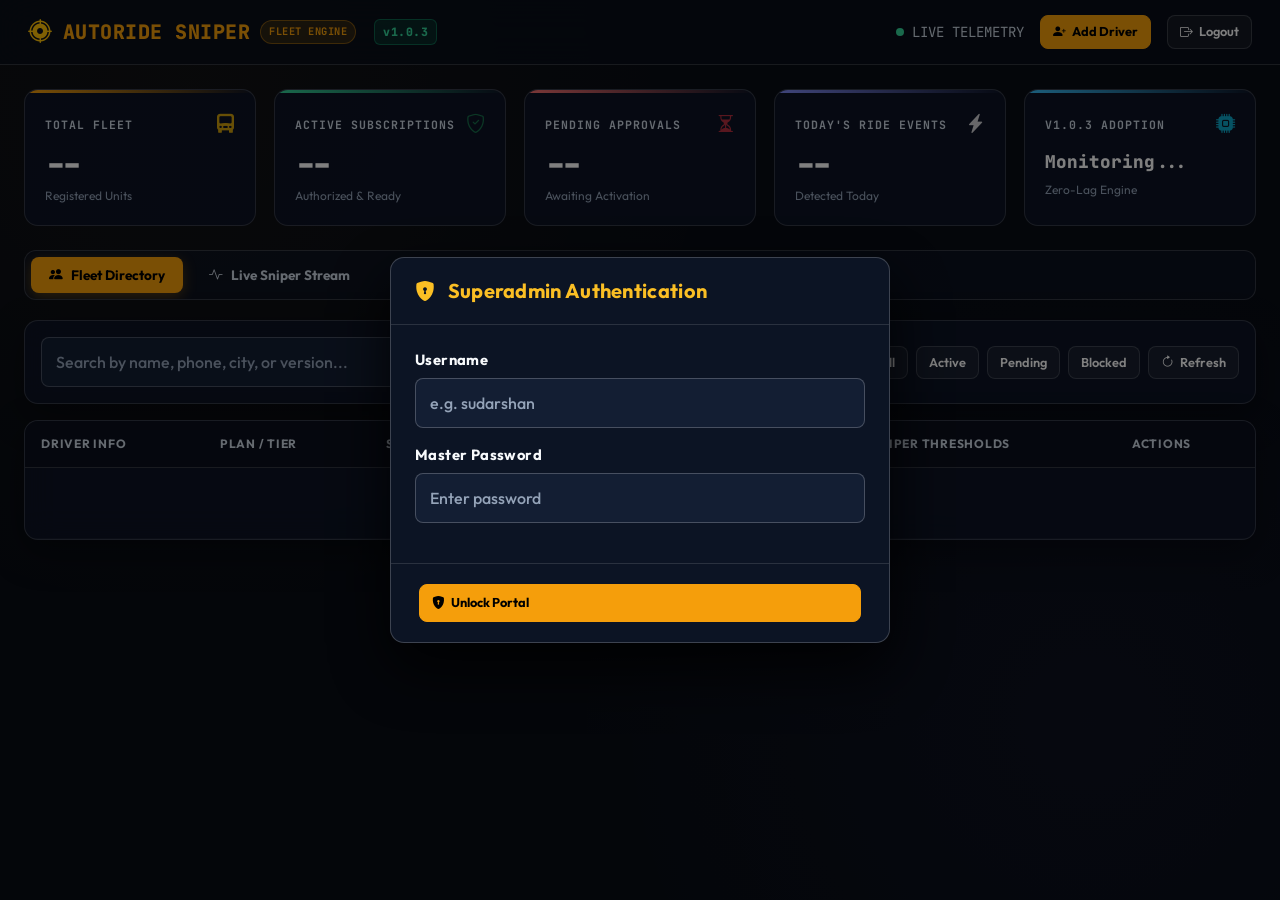
==== static/admin.html @ eeeb8648 "refactor(api): modularize routes and add admin auth - Extract API routes into dedicated router modul" ====
<!DOCTYPE html>
<html lang="en">
<head>
  <meta charset="UTF-8">
  <meta name="viewport" content="width=device-width, initial-scale=1.0">
  <title>Auto Ride Sniper - Master Fleet Operations & Telemetry</title>
  <link href="https://cdn.jsdelivr.net/npm/bootstrap@5.3.0/dist/css/bootstrap.min.css" rel="stylesheet">
  <link rel="stylesheet" href="https://cdn.jsdelivr.net/npm/bootstrap-icons@1.11.0/font/bootstrap-icons.css">
  <link href="https://fonts.googleapis.com/css2?family=Outfit:wght@400;600;700;800&family=JetBrains+Mono:wght@500;700&display=swap" rel="stylesheet">
  <link rel="stylesheet" href="/static/css/admin.css">
  <link rel="stylesheet" href="/static/css/modals.css">
</head>
<body>
  <nav class="top-nav d-flex justify-content-between align-items-center">
    <div class="brand-title">
      <i class="bi bi-crosshair2 text-warning fs-4"></i>
      <span>AUTORIDE SNIPER</span>
      <span class="brand-badge">FLEET ENGINE</span>
      <span class="badge-ver latest ms-2" id="versionBadge">v1.0.3</span>
    </div>
    <div class="d-flex align-items-center gap-3">
      <div class="d-flex align-items-center gap-2 small text-muted">
        <span class="live-dot"></span><span class="mono">LIVE TELEMETRY</span>
      </div>
      <button class="btn-action primary" onclick="openCreateModal()"><i class="bi bi-person-plus-fill"></i> Add Driver</button>
      <button class="btn-action" onclick="API.logout()"><i class="bi bi-box-arrow-right"></i> Logout</button>
    </div>
  </nav>

  <div class="container-fluid px-4 py-4">
    <div class="stat-grid">
      <div class="stat-card"><div class="stat-header"><span class="stat-label">Total Fleet</span><i class="bi bi-truck-front-fill stat-icon text-warning"></i></div><div class="stat-value" id="statTotalDrivers">--</div><div class="stat-subtext">Registered Units</div></div>
      <div class="stat-card emerald"><div class="stat-header"><span class="stat-label">Active Subscriptions</span><i class="bi bi-shield-check stat-icon text-success"></i></div><div class="stat-value" id="statActiveDrivers">--</div><div class="stat-subtext">Authorized & Ready</div></div>
      <div class="stat-card rose"><div class="stat-header"><span class="stat-label">Pending Approvals</span><i class="bi bi-hourglass-split stat-icon text-danger"></i></div><div class="stat-value" id="statPendingDrivers">--</div><div class="stat-subtext">Awaiting Activation</div></div>
      <div class="stat-card indigo"><div class="stat-header"><span class="stat-label">Today's Ride Events</span><i class="bi bi-lightning-charge-fill stat-icon text-indigo"></i></div><div class="stat-value" id="statTodayRides">--</div><div class="stat-subtext">Detected Today</div></div>
      <div class="stat-card cyan"><div class="stat-header"><span class="stat-label">v1.0.3 Adoption</span><i class="bi bi-cpu-fill stat-icon text-info"></i></div><div class="stat-value" id="versionAdoptionText" style="font-size: 1.1rem; line-height: 1.5;">Monitoring...</div><div class="stat-subtext">Zero-Lag Engine</div></div>
    </div>

    <div class="view-tabs">
      <button class="view-tab active" id="tab-fleet" onclick="switchView('fleet')"><i class="bi bi-people-fill"></i> Fleet Directory</button>
      <button class="view-tab" id="tab-live" onclick="switchView('live')"><i class="bi bi-activity"></i> Live Sniper Stream</button>
      <button class="view-tab" id="tab-releases" onclick="switchView('releases')"><i class="bi bi-box-seam-fill"></i> App Releases & APKs</button>
    </div>

    <!-- FLEET DIRECTORY -->
    <div id="fleetView">
      <div class="glass-panel p-3 mb-3 d-flex flex-wrap gap-2 justify-content-between align-items-center">
        <div class="d-flex gap-2 flex-grow-1" style="max-width: 480px;">
          <input type="text" id="driverSearchInput" class="form-control dark-input" placeholder="Search by name, phone, city, or version..." oninput="renderDriversTable()">
        </div>
        <div class="d-flex gap-2">
          <button class="btn-action filter-pill active" id="pill-all" onclick="filterDrivers('all')">All</button>
          <button class="btn-action filter-pill" id="pill-active" onclick="filterDrivers('active')">Active</button>
          <button class="btn-action filter-pill" id="pill-pending" onclick="filterDrivers('pending')">Pending</button>
          <button class="btn-action filter-pill" id="pill-blocked" onclick="filterDrivers('blocked')">Blocked</button>
          <button class="btn-action" onclick="loadDashboard()"><i class="bi bi-arrow-clockwise"></i> Refresh</button>
        </div>
      </div>

      <div class="glass-panel overflow-hidden">
        <table class="custom-table">
          <thead>
            <tr>
              <th>Driver Info</th><th>Plan / Tier</th><th>Status</th><th>Valid Until</th><th>App Version</th><th>Sniper Thresholds</th><th>Actions</th>
            </tr>
          </thead>
          <tbody id="driversTableBody">
            <tr><td colspan="7" class="text-center text-muted py-4">Loading fleet records...</td></tr>
          </tbody>
        </table>
      </div>
    </div>

    <!-- LIVE SNIPER STREAM -->
    <div id="liveStreamView" style="display: none;">
      <div class="glass-panel p-3 mb-3 d-flex justify-content-between align-items-center">
        <div class="fw-bold fs-5 text-warning"><i class="bi bi-broadcast"></i> Live Offer Detection Feed</div>
        <button class="btn-action" onclick="Telemetry.fetchLiveRides()"><i class="bi bi-arrow-clockwise"></i> Poll Now</button>
      </div>
      <div class="glass-panel overflow-hidden">
        <table class="custom-table">
          <thead>
            <tr>
              <th>Timestamp</th><th>Driver Phone</th><th>Platform</th><th>Fare Detected</th><th>Action Taken</th><th>Client Build</th><th>Proof Capture</th>
            </tr>
          </thead>
          <tbody id="liveRidesTableBody">
            <tr><td colspan="7" class="text-center text-muted py-4">Awaiting incoming telemetry streams...</td></tr>
          </tbody>
        </table>
      </div>
    </div>

    <!-- APP RELEASES & BUILDS -->
    <div id="releasesView" style="display: none;">
      <div class="glass-panel p-4 mb-3">
        <div class="d-flex flex-wrap justify-content-between align-items-center gap-2 mb-3">
          <div>
            <h5 class="fw-bold text-warning mb-1">Production APK Builds & Mobile OTA Distribution</h5>
            <div class="small text-muted">Upload updated APKs here. Driver mobile apps will automatically detect updates and install seamlessly.</div>
          </div>
          <div class="d-flex gap-2">
            <button class="btn-action primary" onclick="openUploadApkModal()"><i class="bi bi-cloud-arrow-up-fill"></i> Upload New APK</button>
            <a href="/api/v1/app/download-latest-apk" class="btn-action" target="_blank"><i class="bi bi-download"></i> Direct APK Link</a>
          </div>
        </div>
        <div id="activeReleaseBanner" class="p-3 mb-3 rounded" style="background: rgba(245, 158, 11, 0.08); border: 1px solid rgba(245, 158, 11, 0.25);"></div>
        <div id="releasesListContainer"><div class="text-center text-muted py-4">Checking release packages...</div></div>
      </div>
    </div>
  </div>

  <!-- MODAL: LOGIN -->
  <div class="modal fade" id="loginModal" tabindex="-1">
    <div class="modal-dialog modal-dialog-centered">
      <div class="modal-content dark-modal">
        <div class="modal-header dark-modal"><h5 class="modal-title fw-bold text-warning"><i class="bi bi-shield-lock-fill me-2"></i> Superadmin Authentication</h5></div>
        <form onsubmit="handleLoginSubmit(event)">
          <div class="modal-body p-4">
            <div class="alert alert-danger py-2 small" id="loginAlert" style="display: none;"></div>
            <div class="mb-3"><label class="form-label">Username</label><input type="text" id="adminUsername" class="form-control dark-input" required autocomplete="username" placeholder="e.g. sudarshan"></div>
            <div class="mb-3"><label class="form-label">Master Password</label><input type="password" id="adminPassword" class="form-control dark-input" required autocomplete="current-password" placeholder="Enter password"></div>
          </div>
          <div class="modal-footer dark-modal"><button type="submit" id="loginSubmitBtn" class="btn-action primary w-100 py-2"><i class="bi bi-shield-lock-fill"></i> Unlock Portal</button></div>
        </form>
      </div>
    </div>
  </div>

  <!-- MODAL: CREATE DRIVER -->
  <div class="modal fade" id="createDriverModal" tabindex="-1">
    <div class="modal-dialog modal-dialog-centered">
      <div class="modal-content dark-modal">
        <div class="modal-header dark-modal"><h5 class="modal-title fw-bold text-warning"><i class="bi bi-person-plus-fill me-2"></i> Register New Driver</h5><button type="button" class="btn-close btn-close-white" data-bs-dismiss="modal"></button></div>
        <form onsubmit="submitCreateDriver(event)">
          <div class="modal-body p-4">
            <div class="row g-3">
              <div class="col-6"><label class="form-label">Full Name</label><input type="text" id="newDriverName" class="form-control dark-input" required placeholder="Driver Name"></div>
              <div class="col-6"><label class="form-label">Phone Number</label><input type="tel" id="newDriverPhone" class="form-control dark-input" required placeholder="9876543210"></div>
              <div class="col-6"><label class="form-label">Password</label><input type="password" id="newDriverPass" class="form-control dark-input" required placeholder="Initial Password"></div>
              <div class="col-6"><label class="form-label">Vehicle Number</label><input type="text" id="newDriverVehicle" class="form-control dark-input" placeholder="MH 12 AB 1234"></div>
              <div class="col-6"><label class="form-label">City</label><input type="text" id="newDriverCity" class="form-control dark-input" value="Pune"></div>
              <div class="col-6"><label class="form-label">Plan Tier</label><select id="newDriverPlan" class="form-select dark-input"><option value="premium" selected>Premium (All 14 Apps)</option><option value="standard">Standard (Any 9 Apps)</option><option value="basic">Basic (Any 4 Apps)</option></select></div>
              <div class="col-6"><label class="form-label">Initial Status</label><select id="newDriverStatus" class="form-select dark-input"><option value="active" selected>Active (30 Days)</option><option value="pending">Pending Approval</option></select></div>
              <div class="col-6 d-flex align-items-center mt-4"><div class="form-check"><input class="form-check-input" type="checkbox" id="newDriverIsTester"><label class="form-check-label text-white" for="newDriverIsTester">Beta Tester</label></div></div>
            </div>
          </div>
          <div class="modal-footer dark-modal"><button type="button" class="btn-action" data-bs-dismiss="modal">Cancel</button><button type="submit" class="btn-action primary">Create Account</button></div>
        </form>
      </div>
    </div>
  </div>

  <!-- MODAL: GRANT ACCESS & EDIT -->
  <div class="modal fade" id="grantAccessModal" tabindex="-1">
    <div class="modal-dialog modal-dialog-centered">
      <div class="modal-content dark-modal">
        <div class="modal-header dark-modal"><h5 class="modal-title fw-bold text-warning"><i class="bi bi-sliders me-2"></i> Manage Driver Privileges</h5><button type="button" class="btn-close btn-close-white" data-bs-dismiss="modal"></button></div>
        <form onsubmit="submitGrantAccess(event)">
          <div class="modal-body p-4">
            <div class="fw-bold mb-3 text-white" id="grantPhoneDisplay">--</div>
            <div class="mb-3"><label class="form-label">Add Days To Subscription</label><input type="number" id="grantExpiryDays" class="form-control dark-input" value="30" min="1"></div>
            <div class="mb-3"><label class="form-label">Plan Tier</label><select id="grantPlanTier" class="form-select dark-input"><option value="premium">Premium (All 14 Platforms)</option><option value="standard">Standard (9 Platforms)</option><option value="basic">Basic (4 Platforms)</option></select></div>
            <div class="form-check mb-2"><input class="form-check-input" type="checkbox" id="grantIsTester"><label class="form-check-label text-white" for="grantIsTester">Beta Tester Privileges</label></div>
            <div class="form-check mb-2"><input class="form-check-input" type="checkbox" id="grantResetDevice"><label class="form-check-label text-warning" for="grantResetDevice">Reset Bound Device ID (Allows new phone login)</label></div>
          </div>
          <div class="modal-footer dark-modal"><button type="button" class="btn-action" data-bs-dismiss="modal">Cancel</button><button type="submit" class="btn-action primary">Save Privileges</button></div>
        </form>
      </div>
    </div>
  </div>

  <!-- MODAL: PROOF INSPECTOR -->
  <div class="modal fade" id="proofModal" tabindex="-1">
    <div class="modal-dialog modal-lg modal-dialog-centered">
      <div class="modal-content dark-modal">
        <div class="modal-header dark-modal"><h5 class="modal-title fw-bold text-warning"><i class="bi bi-eye-fill me-2"></i> Offer Detection Telemetry</h5><button type="button" class="btn-close btn-close-white" data-bs-dismiss="modal"></button></div>
        <div class="modal-body p-4">
          <div class="row g-4">
            <div class="col-md-7 text-center">
              <img id="proofImage" src="" alt="Proof capture" class="img-fluid rounded border border-secondary shadow" style="max-height: 480px;">
              <div id="proofNoImg" class="p-5 text-muted glass-panel" style="display:none;">No image binary attached.</div>
            </div>
            <div class="col-md-5">
              <div class="glass-panel p-3">
                <div class="mb-2"><span class="text-muted small">Platform:</span> <span id="proofPlatform" class="fw-bold"></span></div>
                <div class="mb-2"><span class="text-muted small">Fare:</span> <span id="proofFare" class="fw-bold text-success fs-5"></span></div>
                <div class="mb-2"><span class="text-muted small">Distance:</span> <span id="proofDistance" class="fw-bold"></span></div>
                <div class="mb-2"><span class="text-muted small">Action:</span> <span id="proofStatus" class="badge"></span></div>
                <div class="mb-3"><span class="text-muted small">Rationale:</span> <div id="proofReason" class="small p-2 rounded mt-1 bg-dark text-info"></div></div>
                <hr class="border-secondary">
                <div class="small text-muted mb-1">Min Threshold: <strong id="proofMinFare" class="text-warning"></strong></div>
                <div class="small text-muted mb-1">Max Threshold: <strong id="proofMaxFare" class="text-white"></strong></div>
              </div>
            </div>
          </div>
        </div>
      </div>
    </div>
  </div>

  <!-- MODAL: UPLOAD APK -->
  <div class="modal fade" id="uploadApkModal" tabindex="-1">
    <div class="modal-dialog modal-dialog-centered">
      <div class="modal-content dark-modal">
        <div class="modal-header dark-modal"><h5 class="modal-title fw-bold text-warning"><i class="bi bi-cloud-arrow-up-fill me-2"></i> Deploy Updated Mobile APK</h5><button type="button" class="btn-close btn-close-white" data-bs-dismiss="modal"></button></div>
        <form onsubmit="submitUploadApk(event)">
          <div class="modal-body p-4">
            <div class="mb-3"><label class="form-label">Select Compiled APK (.apk)</label><input type="file" id="apkFileInput" class="form-control dark-input" accept=".apk" required></div>
            <div class="row g-2 mb-3">
              <div class="col-6"><label class="form-label">Version Name</label><input type="text" id="apkVersionName" class="form-control dark-input" placeholder="e.g. 1.0.4" required></div>
              <div class="col-6"><label class="form-label">Version Code</label><input type="number" id="apkVersionCode" class="form-control dark-input" placeholder="e.g. 4" required min="1"></div>
            </div>
            <div class="mb-3"><label class="form-label">Update Notes / Changelog</label><input type="text" id="apkUpdateNotes" class="form-control dark-input" placeholder="e.g. Speed improvements & stealth updates"></div>
            <div class="form-check mb-2"><input class="form-check-input" type="checkbox" id="apkForceUpdate"><label class="form-check-label text-warning small" for="apkForceUpdate">Force Update (Prompt driver immediately on open)</label></div>
            <div id="apkUploadProgress" class="progress mt-3" style="display: none; height: 6px;"><div class="progress-bar progress-bar-striped progress-bar-animated bg-warning" style="width: 100%;"></div></div>
          </div>
          <div class="modal-footer dark-modal"><button type="button" class="btn-action" data-bs-dismiss="modal">Cancel</button><button type="submit" id="apkUploadSubmitBtn" class="btn-action primary"><i class="bi bi-upload"></i> Publish & Deploy APK</button></div>
        </form>
      </div>
    </div>
  </div>

  <!-- MODAL: DRIVER FULL PROFILE & DATA -->
  <div class="modal fade" id="driverProfileModal" tabindex="-1">
    <div class="modal-dialog modal-xl modal-dialog-centered modal-dialog-scrollable">
      <div class="modal-content dark-modal">
        <div class="modal-header dark-modal">
          <h5 class="modal-title fw-bold text-warning" id="profileModalTitle"><i class="bi bi-person-badge me-2"></i> Driver Profile</h5>
          <button type="button" class="btn-close btn-close-white" data-bs-dismiss="modal"></button>
        </div>
        <div class="modal-body p-4" id="driverProfileContent"></div>
      </div>
    </div>
  </div>

  <div class="toast-container" id="toastContainer"></div>

  <script src="https://cdn.jsdelivr.net/npm/bootstrap@5.3.0/dist/js/bootstrap.bundle.min.js"></script>
  <script src="/static/js/api.js"></script>
  <script src="/static/js/telemetry.js"></script>
  <script src="/static/js/admin.js"></script>
  <script src="/static/js/releases.js"></script>
  <script src="/static/js/driver_profile.js"></script>
</body>
</html>
---- static/css/admin.css ----
:root {
  --bg-body: #080c14;
  --bg-surface: #0e1526;
  --bg-card: rgba(14, 21, 38, 0.9);
  --bg-glass: rgba(18, 27, 49, 0.75);
  --border-color: rgba(255, 255, 255, 0.16);
  --border-hover: rgba(245, 158, 11, 0.5);
  --primary: #f59e0b;
  --primary-glow: rgba(245, 158, 11, 0.3);
  --accent-cyan: #38bdf8;
  --accent-indigo: #818cf8;
  --success: #34d399;
  --danger: #f87171;
  --warning: #fbbf24;
  --text-main: #ffffff;
  --text-muted: #cbd5e1;
  --text-dim: #94a3b8;
  --font-heading: 'Outfit', sans-serif;
  --font-mono: 'JetBrains Mono', monospace;
  --radius-sm: 8px;
  --radius-md: 14px;
  --radius-lg: 20px;
}

/* High-Contrast Readability Overrides */
.text-muted, .text-secondary {
  color: #cbd5e1 !important;
}

* { box-sizing: border-box; }
body {
  background-color: var(--bg-body);
  color: var(--text-main);
  font-family: 'Outfit', sans-serif;
  min-height: 100vh;
  margin: 0;
  overflow-x: hidden;
  background-image: 
    radial-gradient(circle at 15% 10%, rgba(245, 158, 11, 0.04) 0%, transparent 40%),
    radial-gradient(circle at 85% 80%, rgba(99, 102, 241, 0.05) 0%, transparent 40%);
}

.mono { font-family: var(--font-mono); }
.glass-panel {
  background: var(--bg-card);
  backdrop-filter: blur(16px);
  -webkit-backdrop-filter: blur(16px);
  border: 1px solid var(--border-color);
  border-radius: var(--radius-md);
  box-shadow: 0 12px 36px rgba(0, 0, 0, 0.35);
}

/* Navbar */
.top-nav {
  background: rgba(10, 15, 26, 0.85);
  backdrop-filter: blur(20px);
  border-bottom: 1px solid var(--border-color);
  padding: 14px 28px;
  position: sticky;
  top: 0;
  z-index: 1000;
}
.brand-title {
  font-family: var(--font-mono);
  font-weight: 800;
  font-size: 1.25rem;
  letter-spacing: 0.5px;
  color: var(--primary);
  display: flex;
  align-items: center;
  gap: 10px;
}
.brand-badge {
  font-size: 0.65rem;
  padding: 3px 8px;
  border-radius: 20px;
  background: rgba(245, 158, 11, 0.15);
  border: 1px solid rgba(245, 158, 11, 0.4);
  color: var(--primary);
  text-transform: uppercase;
  font-weight: 700;
}

/* Stat Cards */
.stat-grid {
  display: grid;
  grid-template-columns: repeat(auto-fit, minmax(210px, 1fr));
  gap: 18px;
  margin-bottom: 24px;
}
.stat-card {
  padding: 20px;
  border-radius: var(--radius-md);
  border: 1px solid var(--border-color);
  background: var(--bg-card);
  transition: transform 0.2s ease, border-color 0.2s ease;
  position: relative;
  overflow: hidden;
}
.stat-card:hover {
  transform: translateY(-2px);
  border-color: var(--border-hover);
}
.stat-card::before {
  content: '';
  position: absolute;
  top: 0;
  left: 0;
  right: 0;
  height: 3px;
  background: linear-gradient(90deg, var(--primary), transparent);
}
.stat-card.emerald::before { background: linear-gradient(90deg, var(--success), transparent); }
.stat-card.indigo::before { background: linear-gradient(90deg, var(--accent-indigo), transparent); }
.stat-card.cyan::before { background: linear-gradient(90deg, var(--accent-cyan), transparent); }
.stat-card.rose::before { background: linear-gradient(90deg, var(--danger), transparent); }

.stat-header {
  display: flex;
  justify-content: space-between;
  align-items: center;
  margin-bottom: 10px;
}
.stat-label {
  font-size: 0.72rem;
  text-transform: uppercase;
  letter-spacing: 1px;
  color: var(--text-muted);
  font-weight: 700;
  font-family: var(--font-mono);
}
.stat-icon {
  font-size: 1.2rem;
  opacity: 0.8;
}
.stat-value {
  font-size: 2rem;
  font-weight: 800;
  font-family: var(--font-mono);
  color: var(--text-main);
  line-height: 1;
}
.stat-subtext {
  font-size: 0.75rem;
  color: var(--text-dim);
  margin-top: 6px;
}

/* Navigation Tabs */
.view-tabs {
  display: flex;
  gap: 8px;
  background: rgba(14, 21, 38, 0.6);
  padding: 6px;
  border-radius: 12px;
  border: 1px solid var(--border-color);
  margin-bottom: 20px;
  overflow-x: auto;
}
.view-tab {
  background: transparent;
  border: none;
  color: var(--text-muted);
  padding: 8px 18px;
  border-radius: 8px;
  font-weight: 700;
  font-size: 0.85rem;
  cursor: pointer;
  transition: all 0.2s ease;
  white-space: nowrap;
  display: flex;
  align-items: center;
  gap: 8px;
}
.view-tab:hover { color: var(--text-main); background: rgba(255, 255, 255, 0.04); }
.view-tab.active {
  background: var(--primary);
  color: #000;
  box-shadow: 0 4px 14px var(--primary-glow);
}

/* Table Design */
.custom-table {
  width: 100%;
  border-collapse: separate;
  border-spacing: 0;
  color: var(--text-main);
}
.custom-table th {
  background: rgba(10, 15, 26, 0.7);
  padding: 14px 16px;
  font-size: 0.75rem;
  text-transform: uppercase;
  letter-spacing: 0.75px;
  color: var(--text-muted);
  border-bottom: 1px solid var(--border-color);
  font-weight: 700;
}
.custom-table td {
  padding: 14px 16px;
  border-bottom: 1px solid rgba(255, 255, 255, 0.04);
  font-size: 0.9rem;
  vertical-align: middle;
}
.custom-table tr:hover td {
  background: rgba(255, 255, 255, 0.025);
}

/* Badges & Tags */
.badge-status {
  padding: 4px 10px;
  border-radius: 20px;
  font-size: 0.72rem;
  font-weight: 700;
  text-transform: uppercase;
  letter-spacing: 0.5px;
  display: inline-flex;
  align-items: center;
  gap: 5px;
}
.badge-status.active {
  background: rgba(16, 185, 129, 0.15);
  color: #34d399;
  border: 1px solid rgba(16, 185, 129, 0.3);
}
.badge-status.pending {
  background: rgba(245, 158, 11, 0.15);
  color: #fbbf24;
  border: 1px solid rgba(245, 158, 11, 0.3);
}
.badge-status.restricted, .badge-status.blocked {
  background: rgba(239, 68, 68, 0.15);
  color: #f87171;
  border: 1px solid rgba(239, 68, 68, 0.3);
}
.badge-ver {
  font-family: var(--font-mono);
  font-size: 0.72rem;
  padding: 3px 8px;
  border-radius: 6px;
  background: rgba(99, 102, 241, 0.15);
  color: #a5b4fc;
  border: 1px solid rgba(99, 102, 241, 0.3);
}
.badge-ver.latest {
  background: rgba(16, 185, 129, 0.15);
  color: #34d399;
  border-color: rgba(16, 185, 129, 0.4);
}

/* Action Buttons */
.btn-action {
  background: rgba(255, 255, 255, 0.05);
  border: 1px solid var(--border-color);
  color: var(--text-main);
  padding: 6px 12px;
  border-radius: var(--radius-sm);
  font-size: 0.8rem;
  font-weight: 600;
  cursor: pointer;
  transition: all 0.2s ease;
  display: inline-flex;
  align-items: center;
  gap: 6px;
}
.btn-action:hover {
  background: rgba(255, 255, 255, 0.1);
  border-color: rgba(255, 255, 255, 0.2);
  color: #fff;
}
.btn-action.primary {
  background: var(--primary);
  color: #000;
  border-color: var(--primary);
  font-weight: 700;
}
.btn-action.primary:hover {
  background: #d97706;
}



/* Pulse animation */
.live-dot {
  width: 8px;
  height: 8px;
  border-radius: 50%;
  background: var(--success);
  display: inline-block;
  box-shadow: 0 0 0 0 rgba(16, 185, 129, 0.7);
  animation: pulseDot 1.8s infinite;
}
@keyframes pulseDot {
  0% { box-shadow: 0 0 0 0 rgba(16, 185, 129, 0.7); }
  70% { box-shadow: 0 0 0 8px rgba(16, 185, 129, 0); }
  100% { box-shadow: 0 0 0 0 rgba(16, 185, 129, 0); }
}
---- static/css/modals.css ----
/* Modal & Overlay Design System - High Contrast Readability */
.modal-content.dark-modal {
  background: #0c1424;
  border: 1px solid rgba(255, 255, 255, 0.2);
  border-radius: var(--radius-md);
  color: #ffffff;
  box-shadow: 0 25px 60px rgba(0, 0, 0, 0.85);
}
.modal-header.dark-modal {
  border-bottom: 1px solid rgba(255, 255, 255, 0.12);
  padding: 18px 24px;
}
.modal-footer.dark-modal {
  border-top: 1px solid rgba(255, 255, 255, 0.12);
  padding: 16px 24px;
}
.modal-title {
  color: #fbbf24 !important;
  font-weight: 700;
  letter-spacing: 0.3px;
}

/* Crisp, High-Contrast Labels */
.dark-modal label,
.dark-modal .form-label,
label.form-label {
  color: #f8fafc !important;
  font-weight: 700 !important;
  font-size: 0.92rem !important;
  letter-spacing: 0.4px;
  margin-bottom: 7px;
  display: block;
}

/* High-Contrast Inputs */
.form-control.dark-input, .form-select.dark-input {
  background: #131e33;
  border: 1.5px solid rgba(255, 255, 255, 0.22);
  color: #ffffff !important;
  border-radius: var(--radius-sm);
  padding: 12px 14px;
  font-size: 1rem;
  font-weight: 500;
}
.form-control.dark-input::placeholder {
  color: #94a3b8;
}
.form-control.dark-input:focus, .form-select.dark-input:focus {
  background: #172642;
  border-color: #f59e0b;
  color: #ffffff !important;
  box-shadow: 0 0 0 3px rgba(245, 158, 11, 0.3);
  outline: none;
}

/* Toast Notifications */
.toast-container {
  position: fixed;
  bottom: 24px;
  right: 24px;
  z-index: 9999;
  display: flex;
  flex-direction: column;
  gap: 10px;
}
.toast-card {
  background: #0f172a;
  border: 1px solid rgba(255, 255, 255, 0.2);
  padding: 14px 20px;
  border-radius: var(--radius-sm);
  color: #ffffff;
  box-shadow: 0 10px 30px rgba(0, 0, 0, 0.6);
  display: flex;
  align-items: center;
  gap: 12px;
  animation: slideIn 0.3s ease forwards;
}
@keyframes slideIn {
  from { opacity: 0; transform: translateY(20px); }
  to { opacity: 1; transform: translateY(0); }
}
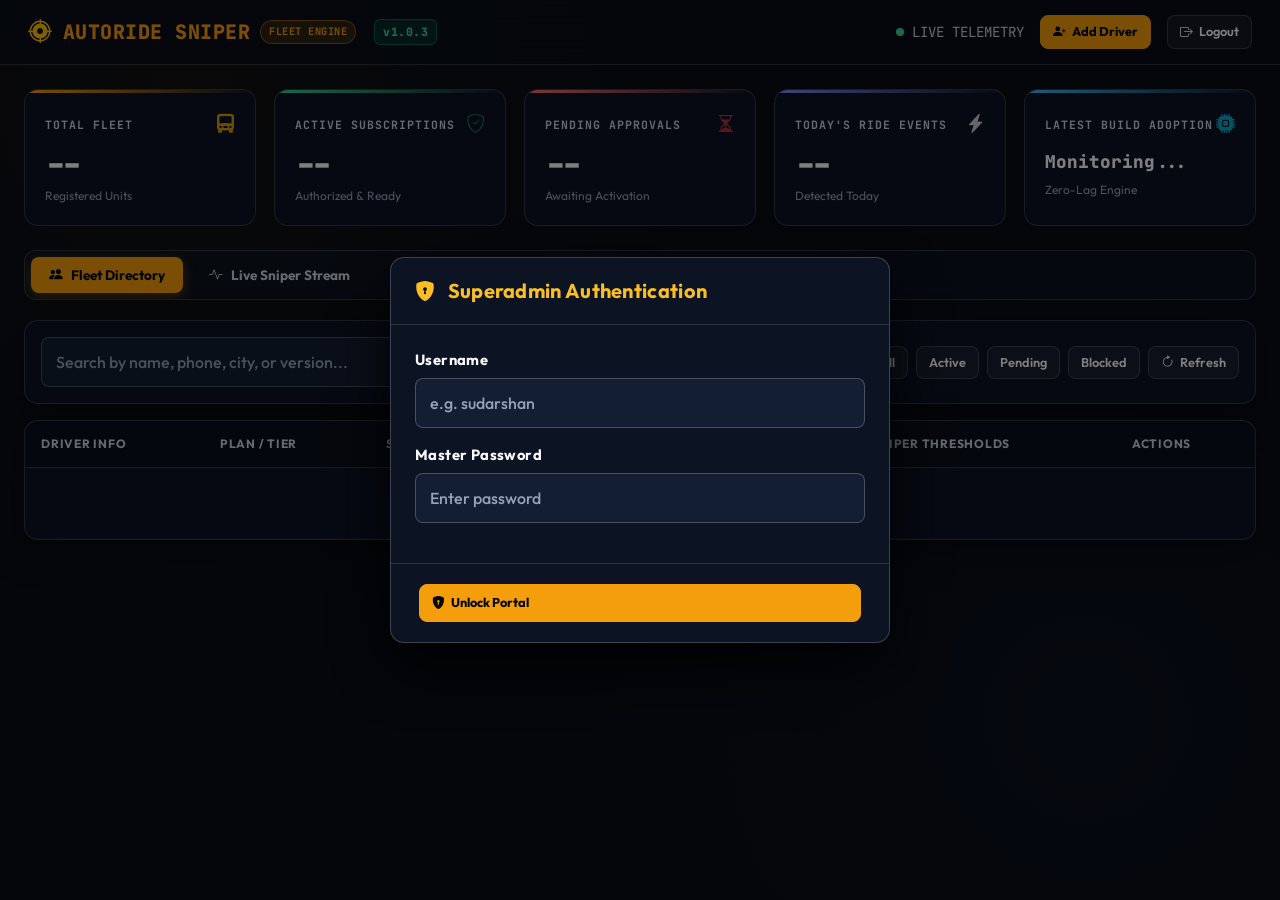
==== commit a9cffdb6: "chore: track published release in admin stats, untrack __pycache__ - Admin stats and the adoption ca" ====
--- a/static/admin.html
+++ b/static/admin.html
@@ -33,12 +33,13 @@
       <div class="stat-card emerald"><div class="stat-header"><span class="stat-label">Active Subscriptions</span><i class="bi bi-shield-check stat-icon text-success"></i></div><div class="stat-value" id="statActiveDrivers">--</div><div class="stat-subtext">Authorized & Ready</div></div>
       <div class="stat-card rose"><div class="stat-header"><span class="stat-label">Pending Approvals</span><i class="bi bi-hourglass-split stat-icon text-danger"></i></div><div class="stat-value" id="statPendingDrivers">--</div><div class="stat-subtext">Awaiting Activation</div></div>
       <div class="stat-card indigo"><div class="stat-header"><span class="stat-label">Today's Ride Events</span><i class="bi bi-lightning-charge-fill stat-icon text-indigo"></i></div><div class="stat-value" id="statTodayRides">--</div><div class="stat-subtext">Detected Today</div></div>
-      <div class="stat-card cyan"><div class="stat-header"><span class="stat-label">v1.0.3 Adoption</span><i class="bi bi-cpu-fill stat-icon text-info"></i></div><div class="stat-value" id="versionAdoptionText" style="font-size: 1.1rem; line-height: 1.5;">Monitoring...</div><div class="stat-subtext">Zero-Lag Engine</div></div>
+      <div class="stat-card cyan"><div class="stat-header"><span class="stat-label" id="versionAdoptionLabel">Latest Build Adoption</span><i class="bi bi-cpu-fill stat-icon text-info"></i></div><div class="stat-value" id="versionAdoptionText" style="font-size: 1.1rem; line-height: 1.5;">Monitoring...</div><div class="stat-subtext">Zero-Lag Engine</div></div>
     </div>
 
     <div class="view-tabs">
       <button class="view-tab active" id="tab-fleet" onclick="switchView('fleet')"><i class="bi bi-people-fill"></i> Fleet Directory</button>
       <button class="view-tab" id="tab-live" onclick="switchView('live')"><i class="bi bi-activity"></i> Live Sniper Stream</button>
+      <button class="view-tab" id="tab-health" onclick="switchView('health')"><i class="bi bi-heart-pulse-fill"></i> Engine Health</button>
       <button class="view-tab" id="tab-releases" onclick="switchView('releases')"><i class="bi bi-box-seam-fill"></i> App Releases & APKs</button>
     </div>
 
@@ -87,6 +88,49 @@
           <tbody id="liveRidesTableBody">
             <tr><td colspan="7" class="text-center text-muted py-4">Awaiting incoming telemetry streams...</td></tr>
           </tbody>
+        </table>
+      </div>
+    </div>
+
+    <!-- ENGINE HEALTH & ACCEPT QUALITY -->
+    <div id="healthView" style="display: none;">
+      <div class="glass-panel p-3 mb-3 d-flex flex-wrap gap-2 justify-content-between align-items-center">
+        <div>
+          <div class="fw-bold fs-5 text-warning"><i class="bi bi-heart-pulse-fill"></i> Engine Liveness</div>
+          <div class="small text-muted" id="healthStaleCount">--</div>
+        </div>
+        <button class="btn-action" onclick="Health.refresh()"><i class="bi bi-arrow-clockwise"></i> Refresh</button>
+      </div>
+      <div class="glass-panel overflow-hidden mb-4">
+        <table class="custom-table">
+          <thead><tr><th>Driver</th><th>Engine</th><th>Last Heartbeat</th><th>State</th><th>Errors</th><th>Build</th></tr></thead>
+          <tbody id="healthDriversBody"><tr><td colspan="6" class="text-center text-muted py-4">Loading...</td></tr></tbody>
+        </table>
+      </div>
+
+      <div class="glass-panel p-3 mb-3 d-flex flex-wrap gap-2 justify-content-between align-items-center">
+        <div class="fw-bold fs-5 text-warning"><i class="bi bi-bullseye"></i> Accept Quality by Platform</div>
+        <div class="d-flex gap-2">
+          <button class="btn-action filter-pill quality-days active" data-days="1" onclick="Health.setDays(1)">24h</button>
+          <button class="btn-action filter-pill quality-days" data-days="7" onclick="Health.setDays(7)">7 days</button>
+          <button class="btn-action filter-pill quality-days" data-days="30" onclick="Health.setDays(30)">30 days</button>
+        </div>
+      </div>
+      <div class="glass-panel overflow-hidden mb-4">
+        <table class="custom-table">
+          <thead><tr><th>Platform</th><th>Accepts</th><th>Verified Success</th><th>Outcomes</th><th>Latency p50</th><th>Latency p90</th></tr></thead>
+          <tbody id="healthQualityBody"><tr><td colspan="6" class="text-center text-muted py-4">Loading...</td></tr></tbody>
+        </table>
+      </div>
+
+      <div class="glass-panel p-3 mb-3">
+        <div class="fw-bold fs-5 text-warning"><i class="bi bi-bug-fill"></i> Failure Screen Captures</div>
+        <div class="small text-muted">Redacted screen trees from failed or unparsed offers. Use these to fix detectors.</div>
+      </div>
+      <div class="glass-panel overflow-hidden">
+        <table class="custom-table">
+          <thead><tr><th>Time</th><th>Platform</th><th>Failure</th><th>Device / Build</th><th>Screen</th></tr></thead>
+          <tbody id="healthDumpsBody"><tr><td colspan="5" class="text-center text-muted py-4">Loading...</td></tr></tbody>
         </table>
       </div>
     </div>
@@ -234,6 +278,23 @@
     </div>
   </div>
 
+  <div class="modal fade" id="dumpModal" tabindex="-1">
+    <div class="modal-dialog modal-xl modal-dialog-centered modal-dialog-scrollable">
+      <div class="modal-content dark-modal">
+        <div class="modal-header dark-modal">
+          <h5 class="modal-title fw-bold text-warning" id="dumpModalTitle">Screen Capture</h5>
+          <button type="button" class="btn-close btn-close-white" data-bs-dismiss="modal"></button>
+        </div>
+        <div class="modal-body p-4">
+          <div class="small text-muted mb-1">Screen text</div>
+          <pre id="dumpScreenText" class="small p-2 rounded bg-dark text-info" style="white-space: pre-wrap; max-height: 220px; overflow: auto;"></pre>
+          <div class="small text-muted mb-1 mt-3">Node tree (t=text, d=description, id=view id, c=class, b=bounds, k=clickable)</div>
+          <pre id="dumpNodes" class="small p-2 rounded bg-dark text-light" style="max-height: 420px; overflow: auto;"></pre>
+        </div>
+      </div>
+    </div>
+  </div>
+
   <div class="toast-container" id="toastContainer"></div>
 
   <script src="https://cdn.jsdelivr.net/npm/bootstrap@5.3.0/dist/js/bootstrap.bundle.min.js"></script>
@@ -241,6 +302,7 @@
   <script src="/static/js/telemetry.js"></script>
   <script src="/static/js/admin.js"></script>
   <script src="/static/js/releases.js"></script>
+  <script src="/static/js/health.js"></script>
   <script src="/static/js/driver_profile.js"></script>
 </body>
 </html>
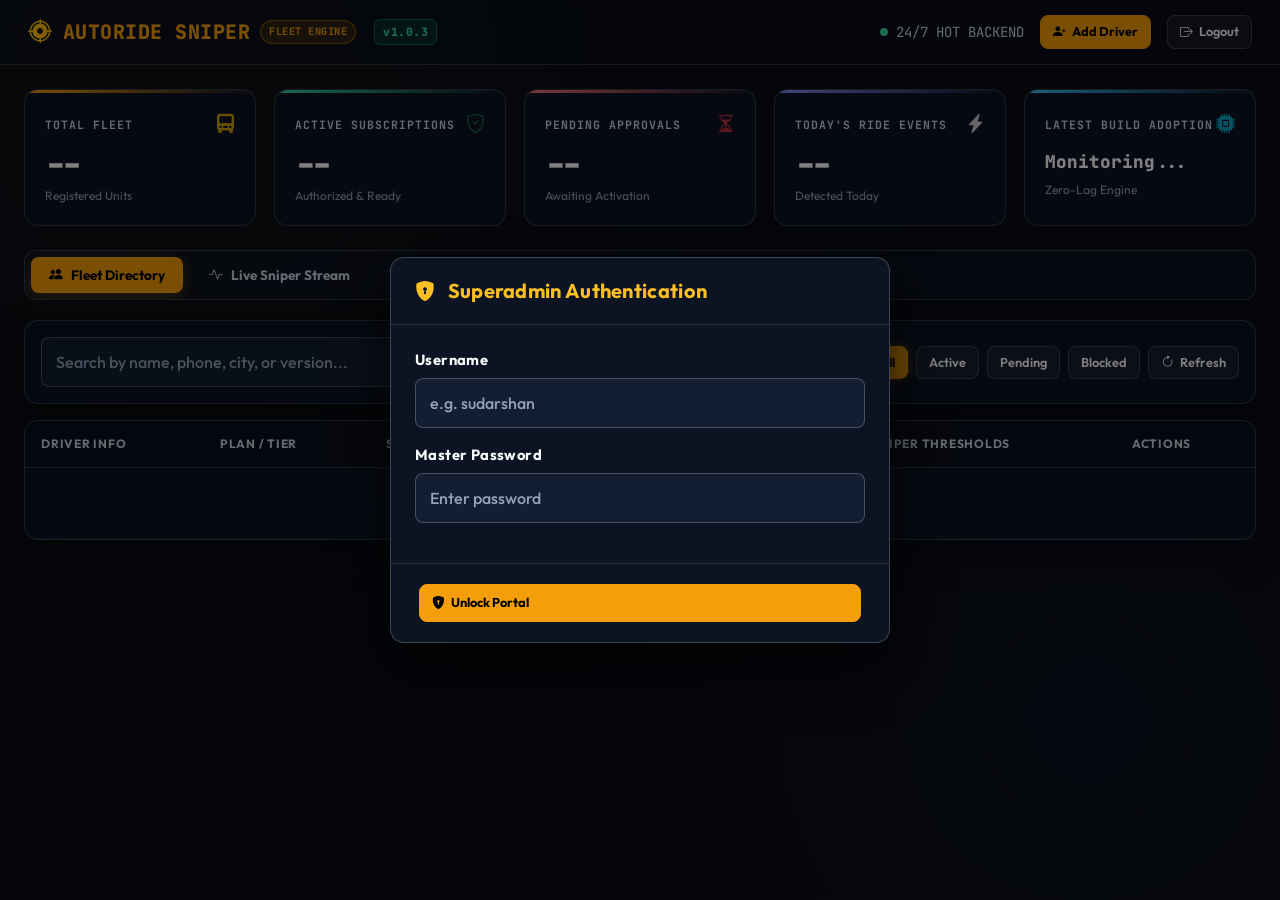
==== commit 5ff86b88: "feat(health): add 24/7 backend keep-alive system - Prevent Render free tier spin-down via self-pings" ====
--- a/static/admin.html
+++ b/static/admin.html
@@ -7,8 +7,8 @@
   <link href="https://cdn.jsdelivr.net/npm/bootstrap@5.3.0/dist/css/bootstrap.min.css" rel="stylesheet">
   <link rel="stylesheet" href="https://cdn.jsdelivr.net/npm/bootstrap-icons@1.11.0/font/bootstrap-icons.css">
   <link href="https://fonts.googleapis.com/css2?family=Outfit:wght@400;600;700;800&family=JetBrains+Mono:wght@500;700&display=swap" rel="stylesheet">
-  <link rel="stylesheet" href="/static/css/admin.css">
-  <link rel="stylesheet" href="/static/css/modals.css">
+  <link rel="stylesheet" href="/static/css/admin.css?v=1.0.5">
+  <link rel="stylesheet" href="/static/css/modals.css?v=1.0.5">
 </head>
 <body>
   <nav class="top-nav d-flex justify-content-between align-items-center">
@@ -19,8 +19,8 @@
       <span class="badge-ver latest ms-2" id="versionBadge">v1.0.3</span>
     </div>
     <div class="d-flex align-items-center gap-3">
-      <div class="d-flex align-items-center gap-2 small text-muted">
-        <span class="live-dot"></span><span class="mono">LIVE TELEMETRY</span>
+      <div class="d-flex align-items-center gap-2 small text-muted" title="Automatic Keep-Alive prevents Render free tier spin-down">
+        <span class="live-dot" id="navKeepAliveDot"></span><span class="mono" id="navKeepAliveText">24/7 HOT BACKEND</span>
       </div>
       <button class="btn-action primary" onclick="openCreateModal()"><i class="bi bi-person-plus-fill"></i> Add Driver</button>
       <button class="btn-action" onclick="API.logout()"><i class="bi bi-box-arrow-right"></i> Logout</button>
@@ -94,9 +94,31 @@
 
     <!-- ENGINE HEALTH & ACCEPT QUALITY -->
     <div id="healthView" style="display: none;">
+      <!-- 24/7 CLOUD KEEP-ALIVE & LIVENESS STATUS -->
+      <div class="glass-panel p-3 mb-3">
+        <div class="d-flex flex-wrap justify-content-between align-items-center gap-2 mb-2">
+          <div class="d-flex align-items-center gap-2">
+            <span class="live-dot" id="keepAliveDot"></span>
+            <div class="fw-bold fs-5 text-warning"><i class="bi bi-broadcast-pin"></i> 24/7 Cloud Keep-Alive Engine</div>
+            <span class="badge-status active" id="keepAliveBadge">HOT (NO SLEEP)</span>
+          </div>
+          <div class="d-flex gap-2">
+            <button class="btn-action primary" id="btnPingNow" onclick="Health.triggerPing()"><i class="bi bi-lightning-charge-fill"></i> Ping Now</button>
+            <button class="btn-action" onclick="Health.refresh()"><i class="bi bi-arrow-clockwise"></i> Refresh</button>
+          </div>
+        </div>
+        <div class="row g-2 small">
+          <div class="col-md-4 col-sm-6"><div class="text-muted">Target Endpoint:</div><div class="mono text-truncate text-white bg-dark p-2 rounded mt-1" id="keepAliveUrl">https://autoride-backend.onrender.com/api/v1/health</div></div>
+          <div class="col-md-2 col-sm-6"><div class="text-muted">Ping Cycle:</div><div class="mono text-white bg-dark p-2 rounded mt-1" id="keepAliveInterval">Every 9 mins</div></div>
+          <div class="col-md-2 col-sm-6"><div class="text-muted">Last Ping:</div><div class="mono text-white bg-dark p-2 rounded mt-1" id="keepAliveLastPing">--</div></div>
+          <div class="col-md-2 col-sm-6"><div class="text-muted">Status / Latency:</div><div class="mono text-success bg-dark p-2 rounded mt-1" id="keepAliveStatus">--</div></div>
+          <div class="col-md-2 col-sm-6"><div class="text-muted">Pings / Success:</div><div class="mono text-warning bg-dark p-2 rounded mt-1" id="keepAliveStats">--</div></div>
+        </div>
+      </div>
+
       <div class="glass-panel p-3 mb-3 d-flex flex-wrap gap-2 justify-content-between align-items-center">
         <div>
-          <div class="fw-bold fs-5 text-warning"><i class="bi bi-heart-pulse-fill"></i> Engine Liveness</div>
+          <div class="fw-bold fs-5 text-warning"><i class="bi bi-heart-pulse-fill"></i> Driver Engine Liveness</div>
           <div class="small text-muted" id="healthStaleCount">--</div>
         </div>
         <button class="btn-action" onclick="Health.refresh()"><i class="bi bi-arrow-clockwise"></i> Refresh</button>
@@ -173,44 +195,83 @@
 
   <!-- MODAL: CREATE DRIVER -->
   <div class="modal fade" id="createDriverModal" tabindex="-1">
-    <div class="modal-dialog modal-dialog-centered">
-      <div class="modal-content dark-modal">
+    <div class="modal-dialog modal-dialog-centered modal-dialog-scrollable">
+      <form class="modal-content dark-modal" onsubmit="submitCreateDriver(event)">
         <div class="modal-header dark-modal"><h5 class="modal-title fw-bold text-warning"><i class="bi bi-person-plus-fill me-2"></i> Register New Driver</h5><button type="button" class="btn-close btn-close-white" data-bs-dismiss="modal"></button></div>
-        <form onsubmit="submitCreateDriver(event)">
-          <div class="modal-body p-4">
-            <div class="row g-3">
-              <div class="col-6"><label class="form-label">Full Name</label><input type="text" id="newDriverName" class="form-control dark-input" required placeholder="Driver Name"></div>
-              <div class="col-6"><label class="form-label">Phone Number</label><input type="tel" id="newDriverPhone" class="form-control dark-input" required placeholder="9876543210"></div>
-              <div class="col-6"><label class="form-label">Password</label><input type="password" id="newDriverPass" class="form-control dark-input" required placeholder="Initial Password"></div>
-              <div class="col-6"><label class="form-label">Vehicle Number</label><input type="text" id="newDriverVehicle" class="form-control dark-input" placeholder="MH 12 AB 1234"></div>
-              <div class="col-6"><label class="form-label">City</label><input type="text" id="newDriverCity" class="form-control dark-input" value="Pune"></div>
-              <div class="col-6"><label class="form-label">Plan Tier</label><select id="newDriverPlan" class="form-select dark-input"><option value="premium" selected>Premium (All 14 Apps)</option><option value="standard">Standard (Any 9 Apps)</option><option value="basic">Basic (Any 4 Apps)</option></select></div>
-              <div class="col-6"><label class="form-label">Initial Status</label><select id="newDriverStatus" class="form-select dark-input"><option value="active" selected>Active (30 Days)</option><option value="pending">Pending Approval</option></select></div>
-              <div class="col-6 d-flex align-items-center mt-4"><div class="form-check"><input class="form-check-input" type="checkbox" id="newDriverIsTester"><label class="form-check-label text-white" for="newDriverIsTester">Beta Tester</label></div></div>
-            </div>
-          </div>
-          <div class="modal-footer dark-modal"><button type="button" class="btn-action" data-bs-dismiss="modal">Cancel</button><button type="submit" class="btn-action primary">Create Account</button></div>
-        </form>
-      </div>
+        <div class="modal-body p-4">
+          <div class="row g-3">
+            <div class="col-6"><label class="form-label">Full Name</label><input type="text" id="newDriverName" class="form-control dark-input" required placeholder="Driver Name"></div>
+            <div class="col-6"><label class="form-label">Phone Number</label><input type="tel" id="newDriverPhone" class="form-control dark-input" required placeholder="9876543210"></div>
+            <div class="col-6"><label class="form-label">Password</label><input type="password" id="newDriverPass" class="form-control dark-input" required placeholder="Initial Password"></div>
+            <div class="col-6"><label class="form-label">Vehicle Number</label><input type="text" id="newDriverVehicle" class="form-control dark-input" placeholder="MH 12 AB 1234"></div>
+            <div class="col-6"><label class="form-label">City</label><input type="text" id="newDriverCity" class="form-control dark-input" value="Pune"></div>
+            <div class="col-6"><label class="form-label">Plan Tier</label><select id="newDriverPlan" class="form-select dark-input"><option value="premium" selected>Premium (All 14 Apps)</option><option value="standard">Standard (Any 9 Apps)</option><option value="basic">Basic (Any 4 Apps)</option></select></div>
+            <div class="col-6"><label class="form-label">Initial Status</label><select id="newDriverStatus" class="form-select dark-input"><option value="active" selected>Active (30 Days)</option><option value="pending">Pending Approval</option></select></div>
+            <div class="col-6 d-flex align-items-center mt-4"><div class="form-check"><input class="form-check-input" type="checkbox" id="newDriverIsTester"><label class="form-check-label text-white" for="newDriverIsTester">Beta Tester</label></div></div>
+          </div>
+        </div>
+        <div class="modal-footer dark-modal"><button type="button" class="btn-action" data-bs-dismiss="modal">Cancel</button><button type="submit" class="btn-action primary">Create Account</button></div>
+      </form>
     </div>
   </div>
 
   <!-- MODAL: GRANT ACCESS & EDIT -->
   <div class="modal fade" id="grantAccessModal" tabindex="-1">
-    <div class="modal-dialog modal-dialog-centered">
-      <div class="modal-content dark-modal">
-        <div class="modal-header dark-modal"><h5 class="modal-title fw-bold text-warning"><i class="bi bi-sliders me-2"></i> Manage Driver Privileges</h5><button type="button" class="btn-close btn-close-white" data-bs-dismiss="modal"></button></div>
-        <form onsubmit="submitGrantAccess(event)">
-          <div class="modal-body p-4">
-            <div class="fw-bold mb-3 text-white" id="grantPhoneDisplay">--</div>
-            <div class="mb-3"><label class="form-label">Add Days To Subscription</label><input type="number" id="grantExpiryDays" class="form-control dark-input" value="30" min="1"></div>
-            <div class="mb-3"><label class="form-label">Plan Tier</label><select id="grantPlanTier" class="form-select dark-input"><option value="premium">Premium (All 14 Platforms)</option><option value="standard">Standard (9 Platforms)</option><option value="basic">Basic (4 Platforms)</option></select></div>
-            <div class="form-check mb-2"><input class="form-check-input" type="checkbox" id="grantIsTester"><label class="form-check-label text-white" for="grantIsTester">Beta Tester Privileges</label></div>
-            <div class="form-check mb-2"><input class="form-check-input" type="checkbox" id="grantResetDevice"><label class="form-check-label text-warning" for="grantResetDevice">Reset Bound Device ID (Allows new phone login)</label></div>
-          </div>
-          <div class="modal-footer dark-modal"><button type="button" class="btn-action" data-bs-dismiss="modal">Cancel</button><button type="submit" class="btn-action primary">Save Privileges</button></div>
-        </form>
-      </div>
+    <div class="modal-dialog modal-lg modal-dialog-centered modal-dialog-scrollable">
+      <form class="modal-content dark-modal" onsubmit="submitGrantAccess(event)">
+        <div class="modal-header dark-modal"><h5 class="modal-title fw-bold text-warning"><i class="bi bi-sliders me-2"></i> Manage Driver — Full Control</h5><button type="button" class="btn-close btn-close-white" data-bs-dismiss="modal"></button></div>
+        <div class="modal-body p-4">
+          <div class="fw-bold mb-3 text-white" id="grantPhoneDisplay">--</div>
+
+          <div class="fw-bold text-info small text-uppercase mb-2"><i class="bi bi-person-badge me-1"></i> Profile</div>
+          <div class="row g-2 mb-3">
+            <div class="col-md-6"><label class="form-label">Name</label><input type="text" id="editName" class="form-control dark-input"></div>
+            <div class="col-md-6"><label class="form-label">Phone</label><input type="tel" id="editPhone" class="form-control dark-input"><div class="form-text text-muted small">Changing this also moves ride history.</div></div>
+            <div class="col-md-6"><label class="form-label">Vehicle Number</label><input type="text" id="editVehicle" class="form-control dark-input" placeholder="MH 12 AB 1234"></div>
+            <div class="col-md-3"><label class="form-label">City</label><input type="text" id="editCity" class="form-control dark-input"></div>
+            <div class="col-md-3"><label class="form-label">Language</label><select id="editLanguage" class="form-select dark-input"><option value="mr">Marathi</option><option value="hi">Hindi</option><option value="en">English</option></select></div>
+            <div class="col-md-6"><label class="form-label">Reset Password</label><input type="text" id="editPassword" class="form-control dark-input" placeholder="Leave blank to keep current"></div>
+          </div>
+
+          <div class="fw-bold text-info small text-uppercase mb-2"><i class="bi bi-shield-lock me-1"></i> Access &amp; Subscription</div>
+          <div class="row g-2 mb-3">
+            <div class="col-md-4"><label class="form-label">Account Status</label><select id="editStatus" class="form-select dark-input"><option value="active">Active</option><option value="pending">Pending</option><option value="restricted">Restricted</option><option value="blocked">Blocked</option></select></div>
+            <div class="col-md-4"><label class="form-label">Expiry Date</label><input type="date" id="editExpiryDate" class="form-control dark-input"></div>
+            <div class="col-md-4 d-flex align-items-end gap-1">
+              <button type="button" class="btn-action flex-fill" onclick="bumpExpiry(30)">+30d</button>
+              <button type="button" class="btn-action flex-fill" onclick="bumpExpiry(90)">+90d</button>
+              <button type="button" class="btn-action flex-fill" onclick="bumpExpiry(365)">+1y</button>
+            </div>
+          </div>
+          <div class="d-flex flex-wrap gap-3 mb-3">
+            <div class="form-check"><input class="form-check-input" type="checkbox" id="editIsActive"><label class="form-check-label text-white" for="editIsActive">Automation enabled</label></div>
+            <div class="form-check"><input class="form-check-input" type="checkbox" id="editIsTester"><label class="form-check-label text-white" for="editIsTester">Beta tester</label></div>
+            <div class="form-check"><input class="form-check-input" type="checkbox" id="editResetDevice"><label class="form-check-label text-warning" for="editResetDevice">Unbind device (allow new phone)</label></div>
+          </div>
+
+          <div class="fw-bold text-info small text-uppercase mb-2"><i class="bi bi-grid-3x3-gap me-1"></i> Plan &amp; Platforms</div>
+          <div class="row g-2 mb-2">
+            <div class="col-md-6"><label class="form-label">Plan Tier</label><select id="editPlanTier" class="form-select dark-input" onchange="onPlanTierChange()"><option value="premium">Premium (14 apps)</option><option value="standard">Standard (9 apps)</option><option value="basic">Basic (4 apps)</option></select></div>
+            <div class="col-md-6"><label class="form-label">App Limit (override)</label><input type="number" id="editAppLimit" class="form-control dark-input" min="0" max="14" oninput="updatePlatformCountFeedback()"></div>
+          </div>
+          <div class="mb-3">
+            <label class="form-label d-flex justify-content-between align-items-center">
+              <span>Allowed Platforms <span id="platformCountBadge" class="ms-2"></span></span>
+              <span><button type="button" class="btn-action py-0 px-2 me-1" onclick="setAllPlatforms(true)"><i class="bi bi-check-all"></i> Select all</button><button type="button" class="btn-action py-0 px-2" onclick="setAllPlatforms(false)"><i class="bi bi-x-circle"></i> Clear</button></span>
+            </label>
+            <div id="editPlatforms" class="d-flex flex-wrap gap-2"></div>
+            <div class="form-text text-muted small">Pick which apps this driver may use (up to the app limit). Clear = all apps allowed.</div>
+          </div>
+
+          <div class="fw-bold text-info small text-uppercase mb-2"><i class="bi bi-sliders2 me-1"></i> Sniper Fare Rules</div>
+          <div class="row g-2">
+            <div class="col-md-4"><label class="form-label">Min Fare (₹)</label><input type="number" id="editMinFare" class="form-control dark-input" min="0"></div>
+            <div class="col-md-4"><label class="form-label">Max Fare (₹)</label><input type="number" id="editMaxFare" class="form-control dark-input" min="0"></div>
+            <div class="col-md-4"><label class="form-label">Max Distance (km)</label><input type="number" step="0.5" id="editMaxDistance" class="form-control dark-input" min="0"></div>
+          </div>
+        </div>
+        <div class="modal-footer dark-modal"><button type="button" class="btn-action" data-bs-dismiss="modal">Cancel</button><button type="submit" id="editSaveBtn" class="btn-action primary"><i class="bi bi-check2-circle"></i> Save All Changes</button></div>
+      </form>
     </div>
   </div>
 
@@ -245,23 +306,28 @@
 
   <!-- MODAL: UPLOAD APK -->
   <div class="modal fade" id="uploadApkModal" tabindex="-1">
-    <div class="modal-dialog modal-dialog-centered">
-      <div class="modal-content dark-modal">
+    <div class="modal-dialog modal-dialog-centered modal-dialog-scrollable">
+      <form class="modal-content dark-modal" onsubmit="submitUploadApk(event)">
         <div class="modal-header dark-modal"><h5 class="modal-title fw-bold text-warning"><i class="bi bi-cloud-arrow-up-fill me-2"></i> Deploy Updated Mobile APK</h5><button type="button" class="btn-close btn-close-white" data-bs-dismiss="modal"></button></div>
-        <form onsubmit="submitUploadApk(event)">
-          <div class="modal-body p-4">
-            <div class="mb-3"><label class="form-label">Select Compiled APK (.apk)</label><input type="file" id="apkFileInput" class="form-control dark-input" accept=".apk" required></div>
-            <div class="row g-2 mb-3">
-              <div class="col-6"><label class="form-label">Version Name</label><input type="text" id="apkVersionName" class="form-control dark-input" placeholder="e.g. 1.0.4" required></div>
-              <div class="col-6"><label class="form-label">Version Code</label><input type="number" id="apkVersionCode" class="form-control dark-input" placeholder="e.g. 4" required min="1"></div>
-            </div>
-            <div class="mb-3"><label class="form-label">Update Notes / Changelog</label><input type="text" id="apkUpdateNotes" class="form-control dark-input" placeholder="e.g. Speed improvements & stealth updates"></div>
-            <div class="form-check mb-2"><input class="form-check-input" type="checkbox" id="apkForceUpdate"><label class="form-check-label text-warning small" for="apkForceUpdate">Force Update (Prompt driver immediately on open)</label></div>
-            <div id="apkUploadProgress" class="progress mt-3" style="display: none; height: 6px;"><div class="progress-bar progress-bar-striped progress-bar-animated bg-warning" style="width: 100%;"></div></div>
-          </div>
-          <div class="modal-footer dark-modal"><button type="button" class="btn-action" data-bs-dismiss="modal">Cancel</button><button type="submit" id="apkUploadSubmitBtn" class="btn-action primary"><i class="bi bi-upload"></i> Publish & Deploy APK</button></div>
-        </form>
-      </div>
+        <div class="modal-body p-4">
+          <div class="btn-group w-100 mb-3" role="group">
+            <button type="button" class="btn-action primary flex-fill" id="apkModeFileBtn" onclick="setApkMode('file')">Upload file</button>
+            <button type="button" class="btn-action flex-fill" id="apkModeUrlBtn" onclick="setApkMode('url')">Register by URL</button>
+          </div>
+          <div id="apkFileRow" class="mb-3"><label class="form-label">Select Compiled APK (.apk)</label><input type="file" id="apkFileInput" class="form-control dark-input" accept=".apk">
+            <div class="form-text text-muted small">Needs CLOUDINARY_URL set on the server. Use "Register by URL" otherwise.</div></div>
+          <div id="apkUrlRow" class="mb-3" style="display:none;"><label class="form-label">APK Download URL (https)</label><input type="url" id="apkUrlInput" class="form-control dark-input" placeholder="https://github.com/.../app-universal-release.apk">
+            <div class="form-text text-muted small">Host the APK anywhere public (GitHub release, Drive direct link). Drivers download from here.</div></div>
+          <div class="row g-2 mb-3">
+            <div class="col-6"><label class="form-label">Version Name</label><input type="text" id="apkVersionName" class="form-control dark-input" placeholder="e.g. 1.0.5" required></div>
+            <div class="col-6"><label class="form-label">Version Code</label><input type="number" id="apkVersionCode" class="form-control dark-input" placeholder="e.g. 5" required min="1"></div>
+          </div>
+          <div class="mb-3"><label class="form-label">Update Notes / Changelog</label><input type="text" id="apkUpdateNotes" class="form-control dark-input" placeholder="e.g. Speed improvements & stealth updates"></div>
+          <div class="form-check mb-2"><input class="form-check-input" type="checkbox" id="apkForceUpdate"><label class="form-check-label text-warning small" for="apkForceUpdate">Force Update (driver must install to keep using the app)</label></div>
+          <div id="apkUploadProgress" class="progress mt-3" style="display: none; height: 6px;"><div class="progress-bar progress-bar-striped progress-bar-animated bg-warning" style="width: 100%;"></div></div>
+        </div>
+        <div class="modal-footer dark-modal"><button type="button" class="btn-action" data-bs-dismiss="modal">Cancel</button><button type="submit" id="apkUploadSubmitBtn" class="btn-action primary"><i class="bi bi-upload"></i> Publish Release</button></div>
+      </form>
     </div>
   </div>
 
@@ -298,11 +364,11 @@
   <div class="toast-container" id="toastContainer"></div>
 
   <script src="https://cdn.jsdelivr.net/npm/bootstrap@5.3.0/dist/js/bootstrap.bundle.min.js"></script>
-  <script src="/static/js/api.js"></script>
-  <script src="/static/js/telemetry.js"></script>
-  <script src="/static/js/admin.js"></script>
-  <script src="/static/js/releases.js"></script>
-  <script src="/static/js/health.js"></script>
-  <script src="/static/js/driver_profile.js"></script>
+  <script src="/static/js/api.js?v=1.0.5"></script>
+  <script src="/static/js/telemetry.js?v=1.0.5"></script>
+  <script src="/static/js/admin.js?v=1.0.5"></script>
+  <script src="/static/js/releases.js?v=1.0.5"></script>
+  <script src="/static/js/health.js?v=1.0.5"></script>
+  <script src="/static/js/driver_profile.js?v=1.0.5"></script>
 </body>
 </html>
--- a/static/css/admin.css
+++ b/static/css/admin.css
@@ -277,6 +277,14 @@
 .btn-action.primary:hover {
   background: #d97706;
 }
+.btn-action.active,
+.filter-pill.active {
+  background: var(--primary) !important;
+  color: #000000 !important;
+  border-color: var(--primary) !important;
+  font-weight: 700 !important;
+  box-shadow: 0 0 10px rgba(245, 158, 11, 0.4) !important;
+}
 
 
 
--- a/static/css/modals.css
+++ b/static/css/modals.css
@@ -79,3 +79,79 @@
   from { opacity: 0; transform: translateY(20px); }
   to { opacity: 1; transform: translateY(0); }
 }
+
+/* Ensure Scrollable Modals Always Scroll Smoothly */
+.modal-dialog-scrollable .modal-content,
+.modal-dialog-scrollable form.modal-content {
+  max-height: calc(100vh - 3.5rem);
+  display: flex;
+  flex-direction: column;
+  overflow: hidden;
+}
+
+.modal-dialog-scrollable .modal-content > form {
+  display: flex;
+  flex-direction: column;
+  flex: 1 1 auto;
+  min-height: 0;
+  overflow: hidden;
+}
+
+.modal-dialog-scrollable .modal-body {
+  overflow-y: auto !important;
+  -webkit-overflow-scrolling: touch;
+  overscroll-behavior: contain;
+}
+
+/* Sleek Dark Scrollbar for Modal Body */
+.modal-dialog-scrollable .modal-body::-webkit-scrollbar {
+  width: 8px;
+}
+.modal-dialog-scrollable .modal-body::-webkit-scrollbar-track {
+  background: rgba(12, 20, 36, 0.5);
+  border-radius: 4px;
+}
+.modal-dialog-scrollable .modal-body::-webkit-scrollbar-thumb {
+  background: rgba(255, 255, 255, 0.25);
+  border-radius: 4px;
+}
+/* Platform Selection Chips */
+.platform-chip {
+  background: rgba(255, 255, 255, 0.05);
+  border: 1.5px solid rgba(255, 255, 255, 0.2);
+  color: #e2e8f0;
+  padding: 8px 14px;
+  border-radius: var(--radius-sm);
+  font-size: 0.82rem;
+  font-weight: 700;
+  cursor: pointer;
+  transition: all 0.2s cubic-bezier(0.16, 1, 0.3, 1);
+  display: inline-flex;
+  align-items: center;
+  gap: 7px;
+  user-select: none;
+  text-transform: uppercase;
+  letter-spacing: 0.5px;
+}
+.platform-chip:hover {
+  background: rgba(255, 255, 255, 0.1);
+  border-color: rgba(255, 255, 255, 0.35);
+  color: #ffffff;
+  transform: translateY(-1px);
+}
+.platform-chip.active {
+  background: linear-gradient(135deg, #f59e0b, #d97706) !important;
+  border-color: #fbbf24 !important;
+  color: #000000 !important;
+  font-weight: 800 !important;
+  box-shadow: 0 4px 14px rgba(245, 158, 11, 0.4), 0 0 0 1px rgba(251, 191, 36, 0.6) !important;
+  transform: translateY(-1px);
+}
+.platform-chip.active i {
+  color: #000000 !important;
+}
+.platform-chip:active {
+  transform: translateY(0);
+}
+
+
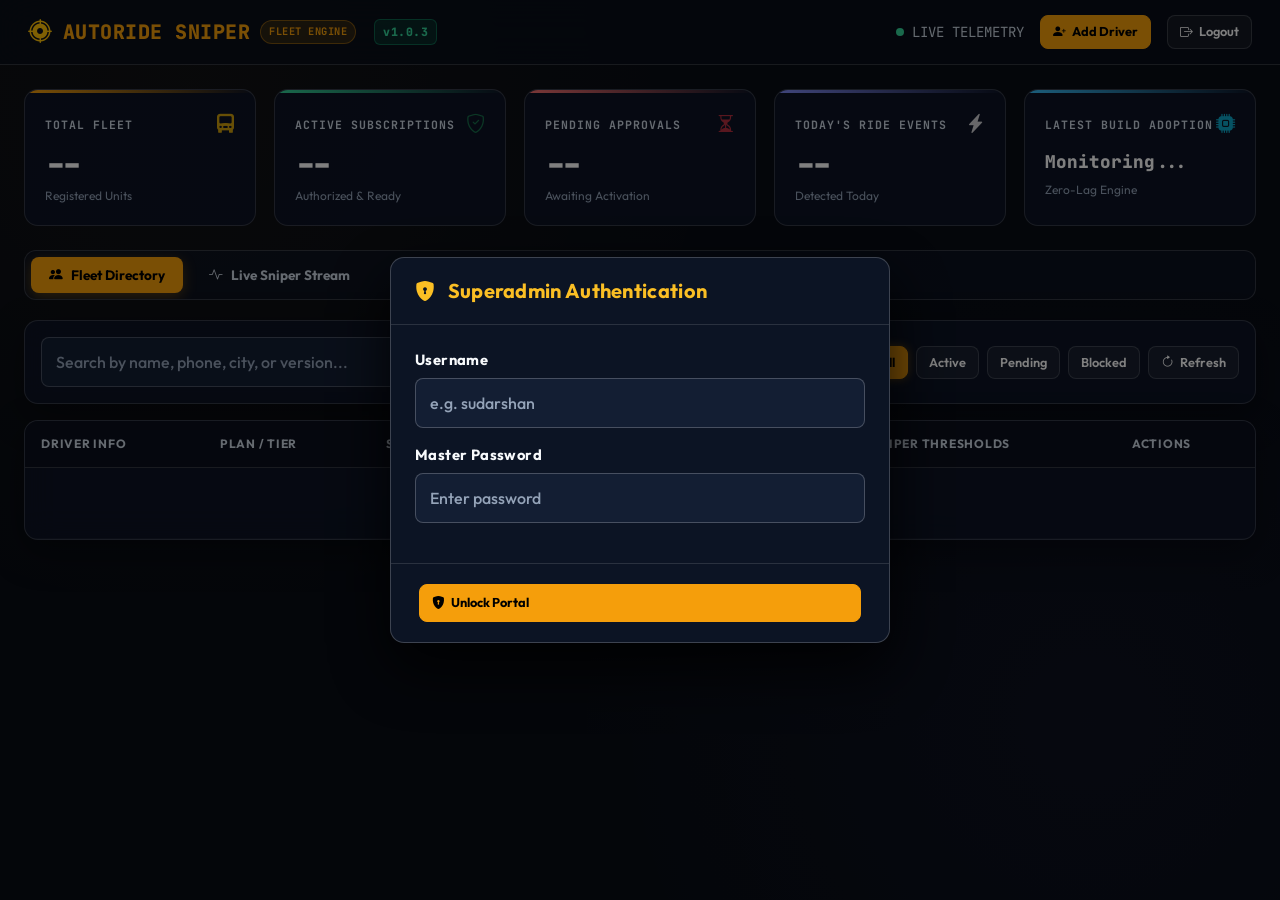
==== commit c74e5df9: "feat: add health monitoring routes, admin dashboard, and Appwrite integration service" ====
--- a/static/admin.html
+++ b/static/admin.html
@@ -19,8 +19,8 @@
       <span class="badge-ver latest ms-2" id="versionBadge">v1.0.3</span>
     </div>
     <div class="d-flex align-items-center gap-3">
-      <div class="d-flex align-items-center gap-2 small text-muted" title="Automatic Keep-Alive prevents Render free tier spin-down">
-        <span class="live-dot" id="navKeepAliveDot"></span><span class="mono" id="navKeepAliveText">24/7 HOT BACKEND</span>
+      <div class="d-flex align-items-center gap-2 small text-muted">
+        <span class="live-dot"></span><span class="mono">LIVE TELEMETRY</span>
       </div>
       <button class="btn-action primary" onclick="openCreateModal()"><i class="bi bi-person-plus-fill"></i> Add Driver</button>
       <button class="btn-action" onclick="API.logout()"><i class="bi bi-box-arrow-right"></i> Logout</button>
@@ -94,31 +94,9 @@
 
     <!-- ENGINE HEALTH & ACCEPT QUALITY -->
     <div id="healthView" style="display: none;">
-      <!-- 24/7 CLOUD KEEP-ALIVE & LIVENESS STATUS -->
-      <div class="glass-panel p-3 mb-3">
-        <div class="d-flex flex-wrap justify-content-between align-items-center gap-2 mb-2">
-          <div class="d-flex align-items-center gap-2">
-            <span class="live-dot" id="keepAliveDot"></span>
-            <div class="fw-bold fs-5 text-warning"><i class="bi bi-broadcast-pin"></i> 24/7 Cloud Keep-Alive Engine</div>
-            <span class="badge-status active" id="keepAliveBadge">HOT (NO SLEEP)</span>
-          </div>
-          <div class="d-flex gap-2">
-            <button class="btn-action primary" id="btnPingNow" onclick="Health.triggerPing()"><i class="bi bi-lightning-charge-fill"></i> Ping Now</button>
-            <button class="btn-action" onclick="Health.refresh()"><i class="bi bi-arrow-clockwise"></i> Refresh</button>
-          </div>
-        </div>
-        <div class="row g-2 small">
-          <div class="col-md-4 col-sm-6"><div class="text-muted">Target Endpoint:</div><div class="mono text-truncate text-white bg-dark p-2 rounded mt-1" id="keepAliveUrl">https://autoride-backend.onrender.com/api/v1/health</div></div>
-          <div class="col-md-2 col-sm-6"><div class="text-muted">Ping Cycle:</div><div class="mono text-white bg-dark p-2 rounded mt-1" id="keepAliveInterval">Every 9 mins</div></div>
-          <div class="col-md-2 col-sm-6"><div class="text-muted">Last Ping:</div><div class="mono text-white bg-dark p-2 rounded mt-1" id="keepAliveLastPing">--</div></div>
-          <div class="col-md-2 col-sm-6"><div class="text-muted">Status / Latency:</div><div class="mono text-success bg-dark p-2 rounded mt-1" id="keepAliveStatus">--</div></div>
-          <div class="col-md-2 col-sm-6"><div class="text-muted">Pings / Success:</div><div class="mono text-warning bg-dark p-2 rounded mt-1" id="keepAliveStats">--</div></div>
-        </div>
-      </div>
-
       <div class="glass-panel p-3 mb-3 d-flex flex-wrap gap-2 justify-content-between align-items-center">
         <div>
-          <div class="fw-bold fs-5 text-warning"><i class="bi bi-heart-pulse-fill"></i> Driver Engine Liveness</div>
+          <div class="fw-bold fs-5 text-warning"><i class="bi bi-heart-pulse-fill"></i> Engine Liveness</div>
           <div class="small text-muted" id="healthStaleCount">--</div>
         </div>
         <button class="btn-action" onclick="Health.refresh()"><i class="bi bi-arrow-clockwise"></i> Refresh</button>
@@ -195,83 +173,86 @@
 
   <!-- MODAL: CREATE DRIVER -->
   <div class="modal fade" id="createDriverModal" tabindex="-1">
-    <div class="modal-dialog modal-dialog-centered modal-dialog-scrollable">
-      <form class="modal-content dark-modal" onsubmit="submitCreateDriver(event)">
+    <div class="modal-dialog modal-dialog-centered">
+      <div class="modal-content dark-modal">
         <div class="modal-header dark-modal"><h5 class="modal-title fw-bold text-warning"><i class="bi bi-person-plus-fill me-2"></i> Register New Driver</h5><button type="button" class="btn-close btn-close-white" data-bs-dismiss="modal"></button></div>
-        <div class="modal-body p-4">
-          <div class="row g-3">
-            <div class="col-6"><label class="form-label">Full Name</label><input type="text" id="newDriverName" class="form-control dark-input" required placeholder="Driver Name"></div>
-            <div class="col-6"><label class="form-label">Phone Number</label><input type="tel" id="newDriverPhone" class="form-control dark-input" required placeholder="9876543210"></div>
-            <div class="col-6"><label class="form-label">Password</label><input type="password" id="newDriverPass" class="form-control dark-input" required placeholder="Initial Password"></div>
-            <div class="col-6"><label class="form-label">Vehicle Number</label><input type="text" id="newDriverVehicle" class="form-control dark-input" placeholder="MH 12 AB 1234"></div>
-            <div class="col-6"><label class="form-label">City</label><input type="text" id="newDriverCity" class="form-control dark-input" value="Pune"></div>
-            <div class="col-6"><label class="form-label">Plan Tier</label><select id="newDriverPlan" class="form-select dark-input"><option value="premium" selected>Premium (All 14 Apps)</option><option value="standard">Standard (Any 9 Apps)</option><option value="basic">Basic (Any 4 Apps)</option></select></div>
-            <div class="col-6"><label class="form-label">Initial Status</label><select id="newDriverStatus" class="form-select dark-input"><option value="active" selected>Active (30 Days)</option><option value="pending">Pending Approval</option></select></div>
-            <div class="col-6 d-flex align-items-center mt-4"><div class="form-check"><input class="form-check-input" type="checkbox" id="newDriverIsTester"><label class="form-check-label text-white" for="newDriverIsTester">Beta Tester</label></div></div>
-          </div>
-        </div>
-        <div class="modal-footer dark-modal"><button type="button" class="btn-action" data-bs-dismiss="modal">Cancel</button><button type="submit" class="btn-action primary">Create Account</button></div>
-      </form>
+        <form onsubmit="submitCreateDriver(event)">
+          <div class="modal-body p-4">
+            <div class="row g-3">
+              <div class="col-6"><label class="form-label">Full Name</label><input type="text" id="newDriverName" class="form-control dark-input" required placeholder="Driver Name"></div>
+              <div class="col-6"><label class="form-label">Phone Number</label><input type="tel" id="newDriverPhone" class="form-control dark-input" required placeholder="9876543210"></div>
+              <div class="col-6"><label class="form-label">Password</label><input type="password" id="newDriverPass" class="form-control dark-input" required placeholder="Initial Password"></div>
+              <div class="col-6"><label class="form-label">Vehicle Number</label><input type="text" id="newDriverVehicle" class="form-control dark-input" placeholder="MH 12 AB 1234"></div>
+              <div class="col-6"><label class="form-label">City</label><input type="text" id="newDriverCity" class="form-control dark-input" value="Pune"></div>
+              <div class="col-6"><label class="form-label">Plan Tier</label><select id="newDriverPlan" class="form-select dark-input"><option value="premium" selected>Premium (All 14 Apps)</option><option value="standard">Standard (Any 9 Apps)</option><option value="basic">Basic (Any 4 Apps)</option></select></div>
+              <div class="col-6"><label class="form-label">Initial Status</label><select id="newDriverStatus" class="form-select dark-input"><option value="active" selected>Active (30 Days)</option><option value="pending">Pending Approval</option></select></div>
+              <div class="col-6 d-flex align-items-center mt-4"><div class="form-check"><input class="form-check-input" type="checkbox" id="newDriverIsTester"><label class="form-check-label text-white" for="newDriverIsTester">Beta Tester</label></div></div>
+            </div>
+          </div>
+          <div class="modal-footer dark-modal"><button type="button" class="btn-action" data-bs-dismiss="modal">Cancel</button><button type="submit" class="btn-action primary">Create Account</button></div>
+        </form>
+      </div>
     </div>
   </div>
 
   <!-- MODAL: GRANT ACCESS & EDIT -->
   <div class="modal fade" id="grantAccessModal" tabindex="-1">
     <div class="modal-dialog modal-lg modal-dialog-centered modal-dialog-scrollable">
-      <form class="modal-content dark-modal" onsubmit="submitGrantAccess(event)">
+      <div class="modal-content dark-modal">
         <div class="modal-header dark-modal"><h5 class="modal-title fw-bold text-warning"><i class="bi bi-sliders me-2"></i> Manage Driver — Full Control</h5><button type="button" class="btn-close btn-close-white" data-bs-dismiss="modal"></button></div>
-        <div class="modal-body p-4">
-          <div class="fw-bold mb-3 text-white" id="grantPhoneDisplay">--</div>
-
-          <div class="fw-bold text-info small text-uppercase mb-2"><i class="bi bi-person-badge me-1"></i> Profile</div>
-          <div class="row g-2 mb-3">
-            <div class="col-md-6"><label class="form-label">Name</label><input type="text" id="editName" class="form-control dark-input"></div>
-            <div class="col-md-6"><label class="form-label">Phone</label><input type="tel" id="editPhone" class="form-control dark-input"><div class="form-text text-muted small">Changing this also moves ride history.</div></div>
-            <div class="col-md-6"><label class="form-label">Vehicle Number</label><input type="text" id="editVehicle" class="form-control dark-input" placeholder="MH 12 AB 1234"></div>
-            <div class="col-md-3"><label class="form-label">City</label><input type="text" id="editCity" class="form-control dark-input"></div>
-            <div class="col-md-3"><label class="form-label">Language</label><select id="editLanguage" class="form-select dark-input"><option value="mr">Marathi</option><option value="hi">Hindi</option><option value="en">English</option></select></div>
-            <div class="col-md-6"><label class="form-label">Reset Password</label><input type="text" id="editPassword" class="form-control dark-input" placeholder="Leave blank to keep current"></div>
-          </div>
-
-          <div class="fw-bold text-info small text-uppercase mb-2"><i class="bi bi-shield-lock me-1"></i> Access &amp; Subscription</div>
-          <div class="row g-2 mb-3">
-            <div class="col-md-4"><label class="form-label">Account Status</label><select id="editStatus" class="form-select dark-input"><option value="active">Active</option><option value="pending">Pending</option><option value="restricted">Restricted</option><option value="blocked">Blocked</option></select></div>
-            <div class="col-md-4"><label class="form-label">Expiry Date</label><input type="date" id="editExpiryDate" class="form-control dark-input"></div>
-            <div class="col-md-4 d-flex align-items-end gap-1">
-              <button type="button" class="btn-action flex-fill" onclick="bumpExpiry(30)">+30d</button>
-              <button type="button" class="btn-action flex-fill" onclick="bumpExpiry(90)">+90d</button>
-              <button type="button" class="btn-action flex-fill" onclick="bumpExpiry(365)">+1y</button>
-            </div>
-          </div>
-          <div class="d-flex flex-wrap gap-3 mb-3">
-            <div class="form-check"><input class="form-check-input" type="checkbox" id="editIsActive"><label class="form-check-label text-white" for="editIsActive">Automation enabled</label></div>
-            <div class="form-check"><input class="form-check-input" type="checkbox" id="editIsTester"><label class="form-check-label text-white" for="editIsTester">Beta tester</label></div>
-            <div class="form-check"><input class="form-check-input" type="checkbox" id="editResetDevice"><label class="form-check-label text-warning" for="editResetDevice">Unbind device (allow new phone)</label></div>
-          </div>
-
-          <div class="fw-bold text-info small text-uppercase mb-2"><i class="bi bi-grid-3x3-gap me-1"></i> Plan &amp; Platforms</div>
-          <div class="row g-2 mb-2">
-            <div class="col-md-6"><label class="form-label">Plan Tier</label><select id="editPlanTier" class="form-select dark-input" onchange="onPlanTierChange()"><option value="premium">Premium (14 apps)</option><option value="standard">Standard (9 apps)</option><option value="basic">Basic (4 apps)</option></select></div>
-            <div class="col-md-6"><label class="form-label">App Limit (override)</label><input type="number" id="editAppLimit" class="form-control dark-input" min="0" max="14" oninput="updatePlatformCountFeedback()"></div>
-          </div>
-          <div class="mb-3">
-            <label class="form-label d-flex justify-content-between align-items-center">
-              <span>Allowed Platforms <span id="platformCountBadge" class="ms-2"></span></span>
-              <span><button type="button" class="btn-action py-0 px-2 me-1" onclick="setAllPlatforms(true)"><i class="bi bi-check-all"></i> Select all</button><button type="button" class="btn-action py-0 px-2" onclick="setAllPlatforms(false)"><i class="bi bi-x-circle"></i> Clear</button></span>
-            </label>
-            <div id="editPlatforms" class="d-flex flex-wrap gap-2"></div>
-            <div class="form-text text-muted small">Pick which apps this driver may use (up to the app limit). Clear = all apps allowed.</div>
-          </div>
-
-          <div class="fw-bold text-info small text-uppercase mb-2"><i class="bi bi-sliders2 me-1"></i> Sniper Fare Rules</div>
-          <div class="row g-2">
-            <div class="col-md-4"><label class="form-label">Min Fare (₹)</label><input type="number" id="editMinFare" class="form-control dark-input" min="0"></div>
-            <div class="col-md-4"><label class="form-label">Max Fare (₹)</label><input type="number" id="editMaxFare" class="form-control dark-input" min="0"></div>
-            <div class="col-md-4"><label class="form-label">Max Distance (km)</label><input type="number" step="0.5" id="editMaxDistance" class="form-control dark-input" min="0"></div>
-          </div>
-        </div>
-        <div class="modal-footer dark-modal"><button type="button" class="btn-action" data-bs-dismiss="modal">Cancel</button><button type="submit" id="editSaveBtn" class="btn-action primary"><i class="bi bi-check2-circle"></i> Save All Changes</button></div>
-      </form>
+        <form onsubmit="submitGrantAccess(event)">
+          <div class="modal-body p-4">
+            <div class="fw-bold mb-3 text-white" id="grantPhoneDisplay">--</div>
+
+            <div class="fw-bold text-info small text-uppercase mb-2"><i class="bi bi-person-badge me-1"></i> Profile</div>
+            <div class="row g-2 mb-3">
+              <div class="col-md-6"><label class="form-label">Name</label><input type="text" id="editName" class="form-control dark-input"></div>
+              <div class="col-md-6"><label class="form-label">Phone</label><input type="tel" id="editPhone" class="form-control dark-input"><div class="form-text text-muted small">Changing this also moves ride history.</div></div>
+              <div class="col-md-6"><label class="form-label">Vehicle Number</label><input type="text" id="editVehicle" class="form-control dark-input" placeholder="MH 12 AB 1234"></div>
+              <div class="col-md-3"><label class="form-label">City</label><input type="text" id="editCity" class="form-control dark-input"></div>
+              <div class="col-md-3"><label class="form-label">Language</label><select id="editLanguage" class="form-select dark-input"><option value="mr">Marathi</option><option value="hi">Hindi</option><option value="en">English</option></select></div>
+              <div class="col-md-6"><label class="form-label">Reset Password</label><input type="text" id="editPassword" class="form-control dark-input" placeholder="Leave blank to keep current"></div>
+            </div>
+
+            <div class="fw-bold text-info small text-uppercase mb-2"><i class="bi bi-shield-lock me-1"></i> Access &amp; Subscription</div>
+            <div class="row g-2 mb-3">
+              <div class="col-md-4"><label class="form-label">Account Status</label><select id="editStatus" class="form-select dark-input"><option value="active">Active</option><option value="pending">Pending</option><option value="restricted">Restricted</option><option value="blocked">Blocked</option></select></div>
+              <div class="col-md-4"><label class="form-label">Expiry Date</label><input type="date" id="editExpiryDate" class="form-control dark-input"></div>
+              <div class="col-md-4 d-flex align-items-end gap-1">
+                <button type="button" class="btn-action flex-fill" onclick="bumpExpiry(30)">+30d</button>
+                <button type="button" class="btn-action flex-fill" onclick="bumpExpiry(90)">+90d</button>
+                <button type="button" class="btn-action flex-fill" onclick="bumpExpiry(365)">+1y</button>
+              </div>
+            </div>
+            <div class="d-flex flex-wrap gap-3 mb-3">
+              <div class="form-check"><input class="form-check-input" type="checkbox" id="editIsActive"><label class="form-check-label text-white" for="editIsActive">Automation enabled</label></div>
+              <div class="form-check"><input class="form-check-input" type="checkbox" id="editIsTester"><label class="form-check-label text-white" for="editIsTester">Beta tester</label></div>
+              <div class="form-check"><input class="form-check-input" type="checkbox" id="editResetDevice"><label class="form-check-label text-warning" for="editResetDevice">Unbind device (allow new phone)</label></div>
+            </div>
+
+            <div class="fw-bold text-info small text-uppercase mb-2"><i class="bi bi-grid-3x3-gap me-1"></i> Plan &amp; Platforms</div>
+            <div class="row g-2 mb-2">
+              <div class="col-md-6"><label class="form-label">Plan Tier</label><select id="editPlanTier" class="form-select dark-input" onchange="onPlanTierChange()"><option value="premium">Premium (14 apps)</option><option value="standard">Standard (9 apps)</option><option value="basic">Basic (4 apps)</option></select></div>
+              <div class="col-md-6"><label class="form-label">App Limit (override)</label><input type="number" id="editAppLimit" class="form-control dark-input" min="0" max="14"></div>
+            </div>
+            <div class="mb-3">
+              <label class="form-label d-flex justify-content-between align-items-center"><span>Allowed Platforms</span>
+                <span><button type="button" class="btn-action py-0 px-2 me-1" onclick="setAllPlatforms(true)">Select all</button><button type="button" class="btn-action py-0 px-2" onclick="setAllPlatforms(false)">Clear</button></span>
+              </label>
+              <div id="editPlatforms" class="d-flex flex-wrap gap-2"></div>
+              <div class="form-text text-muted small">Pick which apps this driver may use (up to the app limit). Clear = all apps allowed.</div>
+            </div>
+
+            <div class="fw-bold text-info small text-uppercase mb-2"><i class="bi bi-sliders2 me-1"></i> Sniper Fare Rules</div>
+            <div class="row g-2">
+              <div class="col-md-4"><label class="form-label">Min Fare (₹)</label><input type="number" id="editMinFare" class="form-control dark-input" min="0"></div>
+              <div class="col-md-4"><label class="form-label">Max Fare (₹)</label><input type="number" id="editMaxFare" class="form-control dark-input" min="0"></div>
+              <div class="col-md-4"><label class="form-label">Max Distance (km)</label><input type="number" step="0.5" id="editMaxDistance" class="form-control dark-input" min="0"></div>
+            </div>
+          </div>
+          <div class="modal-footer dark-modal"><button type="button" class="btn-action" data-bs-dismiss="modal">Cancel</button><button type="submit" id="editSaveBtn" class="btn-action primary"><i class="bi bi-check2-circle"></i> Save All Changes</button></div>
+        </form>
+      </div>
     </div>
   </div>
 
@@ -306,28 +287,30 @@
 
   <!-- MODAL: UPLOAD APK -->
   <div class="modal fade" id="uploadApkModal" tabindex="-1">
-    <div class="modal-dialog modal-dialog-centered modal-dialog-scrollable">
-      <form class="modal-content dark-modal" onsubmit="submitUploadApk(event)">
+    <div class="modal-dialog modal-dialog-centered">
+      <div class="modal-content dark-modal">
         <div class="modal-header dark-modal"><h5 class="modal-title fw-bold text-warning"><i class="bi bi-cloud-arrow-up-fill me-2"></i> Deploy Updated Mobile APK</h5><button type="button" class="btn-close btn-close-white" data-bs-dismiss="modal"></button></div>
-        <div class="modal-body p-4">
-          <div class="btn-group w-100 mb-3" role="group">
-            <button type="button" class="btn-action primary flex-fill" id="apkModeFileBtn" onclick="setApkMode('file')">Upload file</button>
-            <button type="button" class="btn-action flex-fill" id="apkModeUrlBtn" onclick="setApkMode('url')">Register by URL</button>
-          </div>
-          <div id="apkFileRow" class="mb-3"><label class="form-label">Select Compiled APK (.apk)</label><input type="file" id="apkFileInput" class="form-control dark-input" accept=".apk">
-            <div class="form-text text-muted small">Needs CLOUDINARY_URL set on the server. Use "Register by URL" otherwise.</div></div>
-          <div id="apkUrlRow" class="mb-3" style="display:none;"><label class="form-label">APK Download URL (https)</label><input type="url" id="apkUrlInput" class="form-control dark-input" placeholder="https://github.com/.../app-universal-release.apk">
-            <div class="form-text text-muted small">Host the APK anywhere public (GitHub release, Drive direct link). Drivers download from here.</div></div>
-          <div class="row g-2 mb-3">
-            <div class="col-6"><label class="form-label">Version Name</label><input type="text" id="apkVersionName" class="form-control dark-input" placeholder="e.g. 1.0.5" required></div>
-            <div class="col-6"><label class="form-label">Version Code</label><input type="number" id="apkVersionCode" class="form-control dark-input" placeholder="e.g. 5" required min="1"></div>
-          </div>
-          <div class="mb-3"><label class="form-label">Update Notes / Changelog</label><input type="text" id="apkUpdateNotes" class="form-control dark-input" placeholder="e.g. Speed improvements & stealth updates"></div>
-          <div class="form-check mb-2"><input class="form-check-input" type="checkbox" id="apkForceUpdate"><label class="form-check-label text-warning small" for="apkForceUpdate">Force Update (driver must install to keep using the app)</label></div>
-          <div id="apkUploadProgress" class="progress mt-3" style="display: none; height: 6px;"><div class="progress-bar progress-bar-striped progress-bar-animated bg-warning" style="width: 100%;"></div></div>
-        </div>
-        <div class="modal-footer dark-modal"><button type="button" class="btn-action" data-bs-dismiss="modal">Cancel</button><button type="submit" id="apkUploadSubmitBtn" class="btn-action primary"><i class="bi bi-upload"></i> Publish Release</button></div>
-      </form>
+        <form onsubmit="submitUploadApk(event)">
+          <div class="modal-body p-4">
+            <div class="btn-group w-100 mb-3" role="group">
+              <button type="button" class="btn-action primary flex-fill" id="apkModeFileBtn" onclick="setApkMode('file')">Upload file</button>
+              <button type="button" class="btn-action flex-fill" id="apkModeUrlBtn" onclick="setApkMode('url')">Register by URL</button>
+            </div>
+            <div id="apkFileRow" class="mb-3"><label class="form-label">Select Compiled APK (.apk)</label><input type="file" id="apkFileInput" class="form-control dark-input" accept=".apk">
+              <div class="form-text text-muted small">Needs CLOUDINARY_URL set on the server. Use "Register by URL" otherwise.</div></div>
+            <div id="apkUrlRow" class="mb-3" style="display:none;"><label class="form-label">APK Download URL (https)</label><input type="url" id="apkUrlInput" class="form-control dark-input" placeholder="https://github.com/.../app-universal-release.apk">
+              <div class="form-text text-muted small">Host the APK anywhere public (GitHub release, Drive direct link). Drivers download from here.</div></div>
+            <div class="row g-2 mb-3">
+              <div class="col-6"><label class="form-label">Version Name</label><input type="text" id="apkVersionName" class="form-control dark-input" placeholder="e.g. 1.0.5" required></div>
+              <div class="col-6"><label class="form-label">Version Code</label><input type="number" id="apkVersionCode" class="form-control dark-input" placeholder="e.g. 5" required min="1"></div>
+            </div>
+            <div class="mb-3"><label class="form-label">Update Notes / Changelog</label><input type="text" id="apkUpdateNotes" class="form-control dark-input" placeholder="e.g. Speed improvements & stealth updates"></div>
+            <div class="form-check mb-2"><input class="form-check-input" type="checkbox" id="apkForceUpdate"><label class="form-check-label text-warning small" for="apkForceUpdate">Force Update (driver must install to keep using the app)</label></div>
+            <div id="apkUploadProgress" class="progress mt-3" style="display: none; height: 6px;"><div class="progress-bar progress-bar-striped progress-bar-animated bg-warning" style="width: 100%;"></div></div>
+          </div>
+          <div class="modal-footer dark-modal"><button type="button" class="btn-action" data-bs-dismiss="modal">Cancel</button><button type="submit" id="apkUploadSubmitBtn" class="btn-action primary"><i class="bi bi-upload"></i> Publish Release</button></div>
+        </form>
+      </div>
     </div>
   </div>
 
